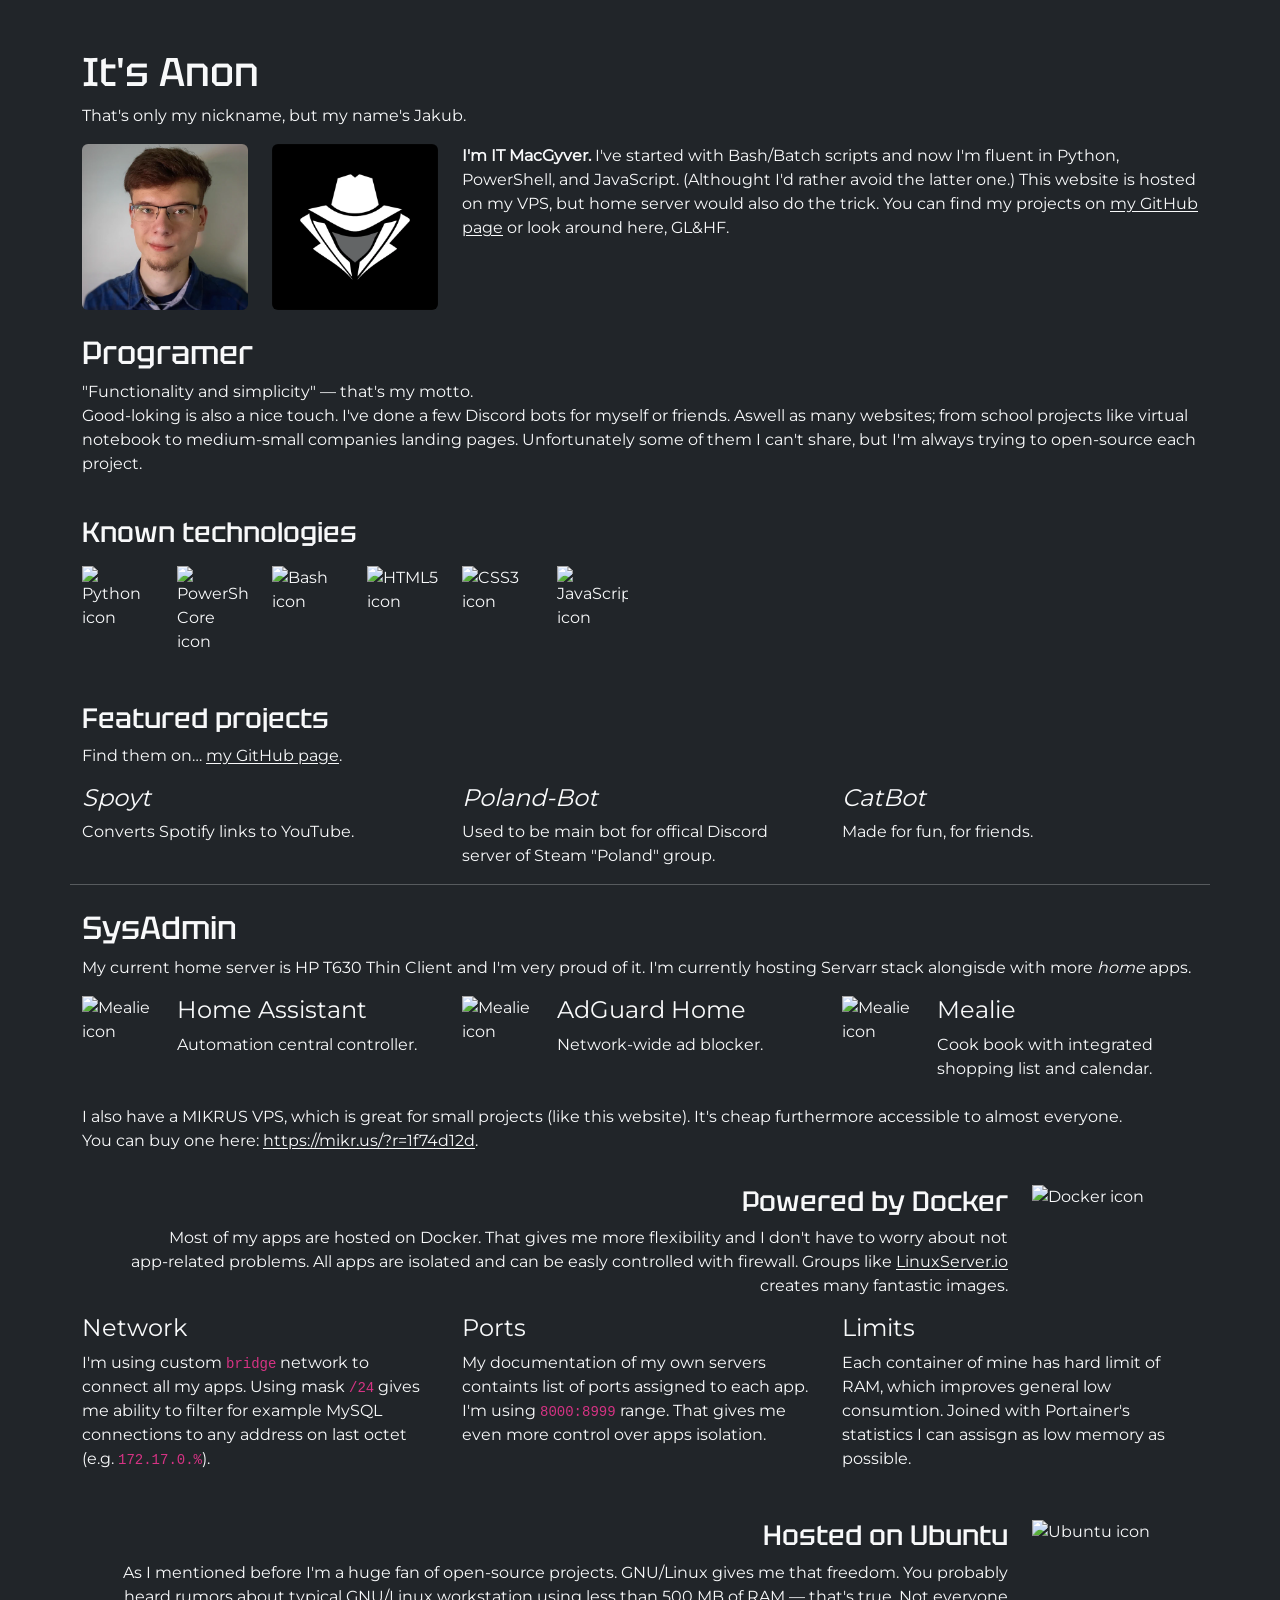
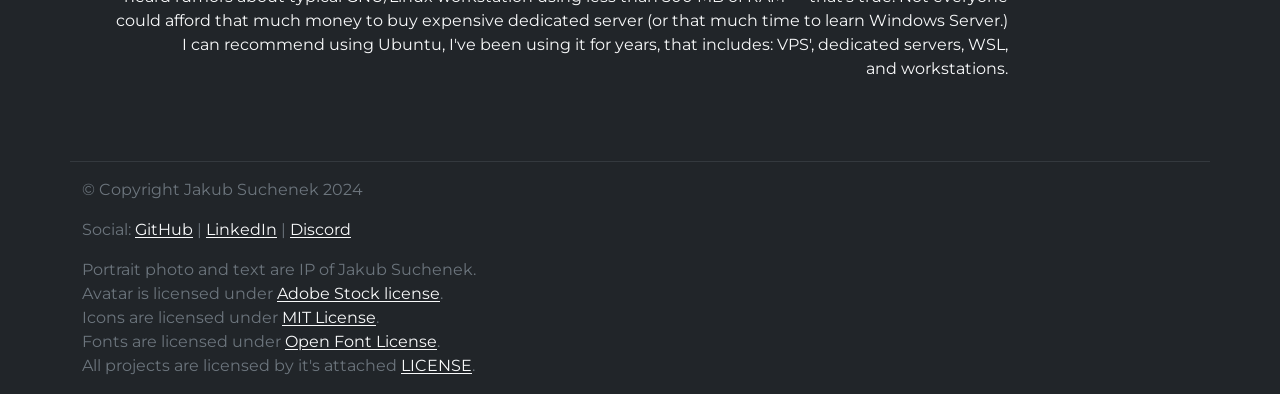
==== html/index.html @ f7c63e49 "Change add text nowrap for Docker subnet" ====
<!DOCTYPE html>
<html lang="en">
  <head>
    <meta http-equiv="Content-Type" content="text/html; charset=UTF-8" />
    <meta name="viewport" content="width=device-width, initial-scale=1" />
    <meta name="charset" content="UTF-8" />
    <meta
      name="description"
      content="Aka Jakub Suchenek. I'm IT MacGyver. I've started with Bash/Batch scripts and now I'm fluent in Python, PowerShell, and JavaScript."
    />
    <meta
      name="keywords"
      content="jakub, suchenek, portfolio, programmer, programmist, sysadmin, system, administrator, docker, linux, ubuntu, github"
    />
    <meta name="author" content="Jakub Suchenek" />
    <meta name="owner" content="Jakub Suchenek" />
    <meta name="creator" content="Jakub Suchenek" />
    <meta name="publisher" content="Jakub Suchenek" />
    <meta name="theme-color" content="#212529" />
    <meta name="color-scheme" content="dark" />
    <meta name="robots" content="all" />
    <!-- Facebook metadata -->
    <meta name="og:title" content="It's Anon" />
    <meta name="og:type" content="profile" />
    <meta name="og:url" content="https://itsanon.xyz/" />
    <!-- TODO Facebook image -->
    <!-- <meta name="og:image" content="" /> -->
    <!-- Twitter metadata -->
    <meta name="twitter:title" content="It's Anon" />
    <meta
      name="twitter:description"
      content="Aka Jakub Suchenek. I'm IT MacGyver. I've started with Bash/Batch scripts and now I'm fluent in Python, PowerShell, and JavaScript."
    />
    <!-- TODO Twitter image -->
    <!-- <meta name="twitter:image" content="" /> -->
    <meta name="twitter:card" content="summary_large_image" />
    <title>It's Anon</title>
    <link rel="stylesheet" href="css/bootstrap.min.css" />
    <link rel="stylesheet" href="css/style.css" />
    <link
      rel="shortcut icon"
      href="favicon.ico"
      type="image/x-icon"
    />
    <link rel="preconnect" href="https://raw.githubusercontent.com" />
  </head>
  <body class="bg-dark text-light">
    <div class="container">
      <header class="row mt-5" id="home" aria-labelledby="summary-heading">
        <div class="col-12 banner">
          <h1 aria-label="Title">It's Anon</h1>
          <p aria-label="Subtitle">That's only my nickname, but my name's Jakub.</p>
        </div>
        <div class="col-6 col-lg-2" aria-label="My portrait">
          <img src="img/portrait-x540.webp" alt="My portrait" class="img-fluid rounded" />
        </div>
        <div class="col-6 col-lg-2" aria-label="My avatar">
          <img src="img/avatar-x512.webp" alt="My avatar" class="img-fluid rounded" />
        </div>
        <div class="col mt-3 mt-lg-0">
          <p aria-labelledby="summary-heading">
            <b>I'm IT MacGyver.</b> I've started with Bash/Batch scripts and now I'm fluent in Python, PowerShell, and&nbsp;JavaScript.
            (Althought I'd rather avoid the latter one.) This website is&nbsp;hosted on my VPS, but&nbsp;home server would also do&nbsp;the trick.
            You can find my projects on <a href="https://github.com/AnonymousX86" class="link-light link-offset-1">my GitHub page</a> or&nbsp;look around here, GL&HF.
          </p>
        </div>
        <h3 class="d-none" id="summary-heading">Summary</h3>
      </header>
      <main class="row" aria-label="About me">
        <div class="col-12">
          <section class="row mt-4" id="programmer" aria-labelledby="programmer-heading">
            <div class="col-12">
              <h2 id="programmer-heading">Programer</h2>
              <p>
                "Functionality and simplicity" &horbar; that's my motto.<br />
                Good-loking is also a nice touch. I've done a few Discord bots for myself or&nbsp;friends.
                Aswell as many websites; from school projects like virtual notebook to <span class="text-nowrap">medium-small</span> companies landing pages.
                Unfortunately some of them I&nbsp;can't share, but&nbsp;I'm always trying to&nbsp;open-source each project.
              </p>
            </div>
          </section>
          <section class="row my-4" id="known-technologies" aria-labelledby="known-technologies-heading">
            <div class="col-12 mb-2">
              <h3 id="known-technologies-heading">Known technologies</h3>
            </div>
            <div class="col col-lg-1">
              <img
                src="https://raw.githubusercontent.com/loganmarchione/homelab-svg-assets/main/assets/python.svg"
                alt="Python icon"
                class="img-fluid"
                title="Python"
              />
            </div>
            <div class="col col-lg-1">
              <img
                src="https://raw.githubusercontent.com/PowerShell/PowerShell/master/assets/ps_black_128.svg"
                alt="PowerShell Core icon"
                class="img-fluid"
                title="PowerShell Core"
              />
            </div>
            <div class="col col-lg-1">
              <img
                src="https://raw.githubusercontent.com/loganmarchione/homelab-svg-assets/main/assets/bash-dark.svg"
                alt="Bash icon"
                class="img-fluid"
                title="Bash"
              />
            </div>
            <div class="col col-lg-1">
              <img
                src="https://raw.githubusercontent.com/loganmarchione/homelab-svg-assets/main/assets/html5.svg"
                alt="HTML5 icon"
                class="img-fluid"
                title="HTML5"
              />
            </div>
            <div class="col col-lg-1">
              <img
                src="https://raw.githubusercontent.com/loganmarchione/homelab-svg-assets/main/assets/css3.svg"
                alt="CSS3 icon"
                class="img-fluid"
                title="CSS3"
              />
            </div>
            <div class="col col-lg-1">
              <img
                src="https://raw.githubusercontent.com/loganmarchione/homelab-svg-assets/main/assets/javascript.svg"
                alt="JavaScript icon"
                class="img-fluid"
                title="JavaScript"
              />
            </div>
          </section>
          <section class="row" id="featured-projects" aria-labelledby="featured-projects-heading">
            <div class="col-12 mt-4">
              <h3 id="featured-projects-heading">Featured projects</h3>
              <p>Find them on&hellip; <a href="https://github.com/AnonymousX86" class="link-light link-offset-1">my GitHub page</a>.</p>
            </div>
            <div class="col-sm-4">
              <h4><i>Spoyt</i></h4>
              <p>Converts Spotify links to YouTube.</p>
            </div>
            <div class="col-sm-4">
              <h4><i>Poland-Bot</i></h4>
              <p>Used to be main bot for offical Discord server of Steam "Poland" group.</p>
            </div>
            <div class="col-sm-4">
              <h4><i>CatBot</i></h4>
              <p>Made for fun, for <span style="display: none;">former</span> friends.</p>
            </div>
          </section>
        </div>
        <hr />
        <div class="col-12">
          <section class="row my-2" id="sysadmin" aria-labelledby="sysadmin-heading">
            <div class="col-12">
              <h2 id="sysadmin-heading">SysAdmin</h2>
              <p>
                My current home server is HP T630 Thin Client and I'm very proud of it.
                I'm currently hosting Servarr stack alongisde with more <i>home</i> apps.
              </p>
            </div>
            <div class="col-2 col-md-2 col-lg-1">
              <img
                src="https://raw.githubusercontent.com/loganmarchione/homelab-svg-assets/main/assets/homeassistant-small.svg"
                alt="Mealie icon"
                class="img-fuild"
                loading="lazy"
              />
            </div>
            <div class="col-10 col-md-4 col-lg-3">
              <h4>Home Assistant</h4>
              <p>Automation central controller.</p>
            </div>
            <div class="col-2 col-md-2 col-lg-1">
              <img
              src="https://raw.githubusercontent.com/loganmarchione/homelab-svg-assets/main/assets/adguardhome.svg"
              alt="Mealie icon"
              class="img-fuild"
              loading="lazy"
            />
            </div>
            <div class="col-10 col-md-4 col-lg-3">
              <h4>AdGuard Home</h4>
              <p>Network-wide ad blocker.</p>
            </div>
            <div class="col-2 col-md-2 offset-md-3 offset-lg-0 col-lg-1">
              <img
                src="https://raw.githubusercontent.com/loganmarchione/homelab-svg-assets/main/assets/mealie.svg"
                alt="Mealie icon"
                class="img-fuild"
                loading="lazy"
              />
            </div>
            <div class="col-10 col-md-4 col-lg-3">
              <h4>Mealie</h4>
              <p>Cook book with integrated shopping list and&nbsp;calendar.</p>
            </div>
          </section>
          <section class="row" id="mikrus-vps" aria-label="MIKRUS VPS">
            <div class="col">
              <p>
                I also have a MIKRUS VPS, which is great for small projects (like this website). It's cheap furthermore accessible to&nbsp;almost everyone.<br />
                You can buy one here:
                <a
                  href="https://mikr.us/?r=1f74d12d"
                  class="link-light link-offset-1"
                  title="MIKR.US - serwer dla pasjonatów"
                >https://mikr.us/?r=1f74d12d</a>.
              </p>
            </div>
          </section>
        </div>
        <div class="col-12">
          <section class="row my-3" id="powered-by-docker" aria-labelledby="powered-by-docker-heading">
            <div class="col text-md-end">
              <h3 id="powered-by-docker-heading">Powered by Docker</h3>
              <p>
                Most of my apps are hosted on Docker. That gives me more flexibility and I&nbsp;don't have to worry about not
                <span class="text-nowrap">app-related</span> problems.
                All apps are&nbsp;isolated and can be easly controlled with firewall. Groups like
                <a href="https://www.linuxserver.io/" class="link-light link-offset-1">LinuxServer.io</a> creates many fantastic images.
              </p>
            </div>
            <div class="col-4 col-md-3 col-lg-2">
              <img
                src="https://raw.githubusercontent.com/loganmarchione/homelab-svg-assets/main/assets/docker.svg"
                alt="Docker icon"
                class="img-fluid"
                loading="lazy"
              />
            </div>
            <div class="w-100"></div>
            <div class="col-md-4">
              <h4>Network</h4>
              <p>
                I'm using custom <code>bridge</code> network to connect all my apps.
                Using mask <code title="24-bit mask (255.255.255.0)">&sol;24</code> gives me ability to filter for example MySQL connections to any address on last octet
                <span class="text-nowrap">(e.g. <code>172.17.0.%</code>).</span>
              </p>
            </div>
            <div class="col-md-4">
              <h4>Ports</h4>
              <p>
                My documentation of my own servers containts list of ports assigned to each app. I'm using <code>8000:8999</code> range.
                That gives me even more control over apps isolation.
              </p>
            </div>
            <div class="col-md-4">
              <h4>Limits</h4>
              <p>
                Each container of mine has hard limit of RAM, which improves general low consumtion.
                Joined with Portainer's statistics I can assisgn as low memory as possible.
              </p>
            </div>
          </section>
        </div>
        <div class="col-12">
          <section class="row my-3" id="hosted-on-ubuntu" aria-labelledby="hosted-on-ubuntu-heading">
            <div class="col text-md-end">
              <h3 id="hosted-on-ubuntu-heading">Hosted on Ubuntu</h3>
              <p>
                As I mentioned before I'm a&nbsp;huge fan of&nbsp;open-source projects. <span class="text-nowrap">GNU/Linux</span> gives me&nbsp;that freedom.
                You probably heard rumors about typical <span class="text-nowrap">GNU/Linux</span> workstation using less than
                500&nbsp;MB <span class="text-nowrap">of RAM &horbar; that's true.</span>
                Not everyone could afford that much money to&nbsp;buy expensive dedicated server (or that much time to&nbsp;learn Windows&nbsp;Server.)
                I&nbsp;can recommend using Ubuntu, I've been using it for years, that includes: VPS', dedicated servers, WSL, and&nbsp;workstations.
              </p>
            </div>
            <div class="col-4 col-md-3 col-lg-2">
              <img
                src="https://raw.githubusercontent.com/loganmarchione/homelab-svg-assets/main/assets/canonicalubuntu.svg"
                alt="Ubuntu icon"
                class="img-fluid"
                loading="lazy"
              />
            </div>
          </section>
        </div>
      </main>
      <footer class="row mt-5 text-secondary" id="footer" aria-label="Footer">
        <hr />
        <div class="col-12" aria-label="Footer">
          <p aria-label="Copyright">&copy; Copyright Jakub Suchenek 2024</p>
          <p aria-labelledby="social-heading">
            <span id="social-heading">Social</span>:
            <a href="https://github.com/AnonymousX86" class="link-light link-offset-1">GitHub</a> |
            <a href="https://www.linkedin.com/in/jakub-suchenek/" class="link-light link-offset-1">LinkedIn</a> |
            <a href="https://discord.com/users/309270832683679745" class="link-light link-offset-1">Discord</a>
          </p>
          <p aria-label="Licensing">
            Portrait photo and text are IP of Jakub Suchenek.<br />
            Avatar is licensed under <a href="https://stock.adobe.com/license-terms" class="link-light link-offset-1">Adobe Stock license</a>.<br />
            Icons are licensed under <a href="https://github.com/loganmarchione/homelab-svg-assets/blob/main/LICENSE.md" class="link-light link-offset-1">MIT License</a>.<br />
            Fonts are licensed under <a href="https://openfontlicense.org/" class="link-light link-offset-1">Open Font License</a>.<br />
            All projects are licensed by it's attached
            <a href="https://docs.github.com/en/repositories/managing-your-repositorys-settings-and-features/customizing-your-repository/licensing-a-repository" class="link-light link-offset-1">LICENSE</a>.
          </p>
        </div>
      </footer>
    </div>
    <script src="js/bootstrap.min.js" async defer></script>
  </body>
</html>
---- html/css/style.css ----
@font-face {
    font-family: 'Montserrat';
    src: url('../fonts/Montserrat-Regular.ttf');
    font-weight: normal;
}

@font-face {
    font-family: 'Tektur';
    src: url('../fonts/Tektur-Bold.ttf');
    font-weight: bold;
}

@font-face {
    font-family: 'Tektur';
    src: url('../fonts/Tektur-Medium.ttf');
    font-weight: medium;
}

html,
body {
    font-family: 'Montserrat', sans-serif;
}

h1,
h2,
h3 {
    font-family: 'Tektur', sans-serif;
}

h3 {
    font-weight: medium;
}
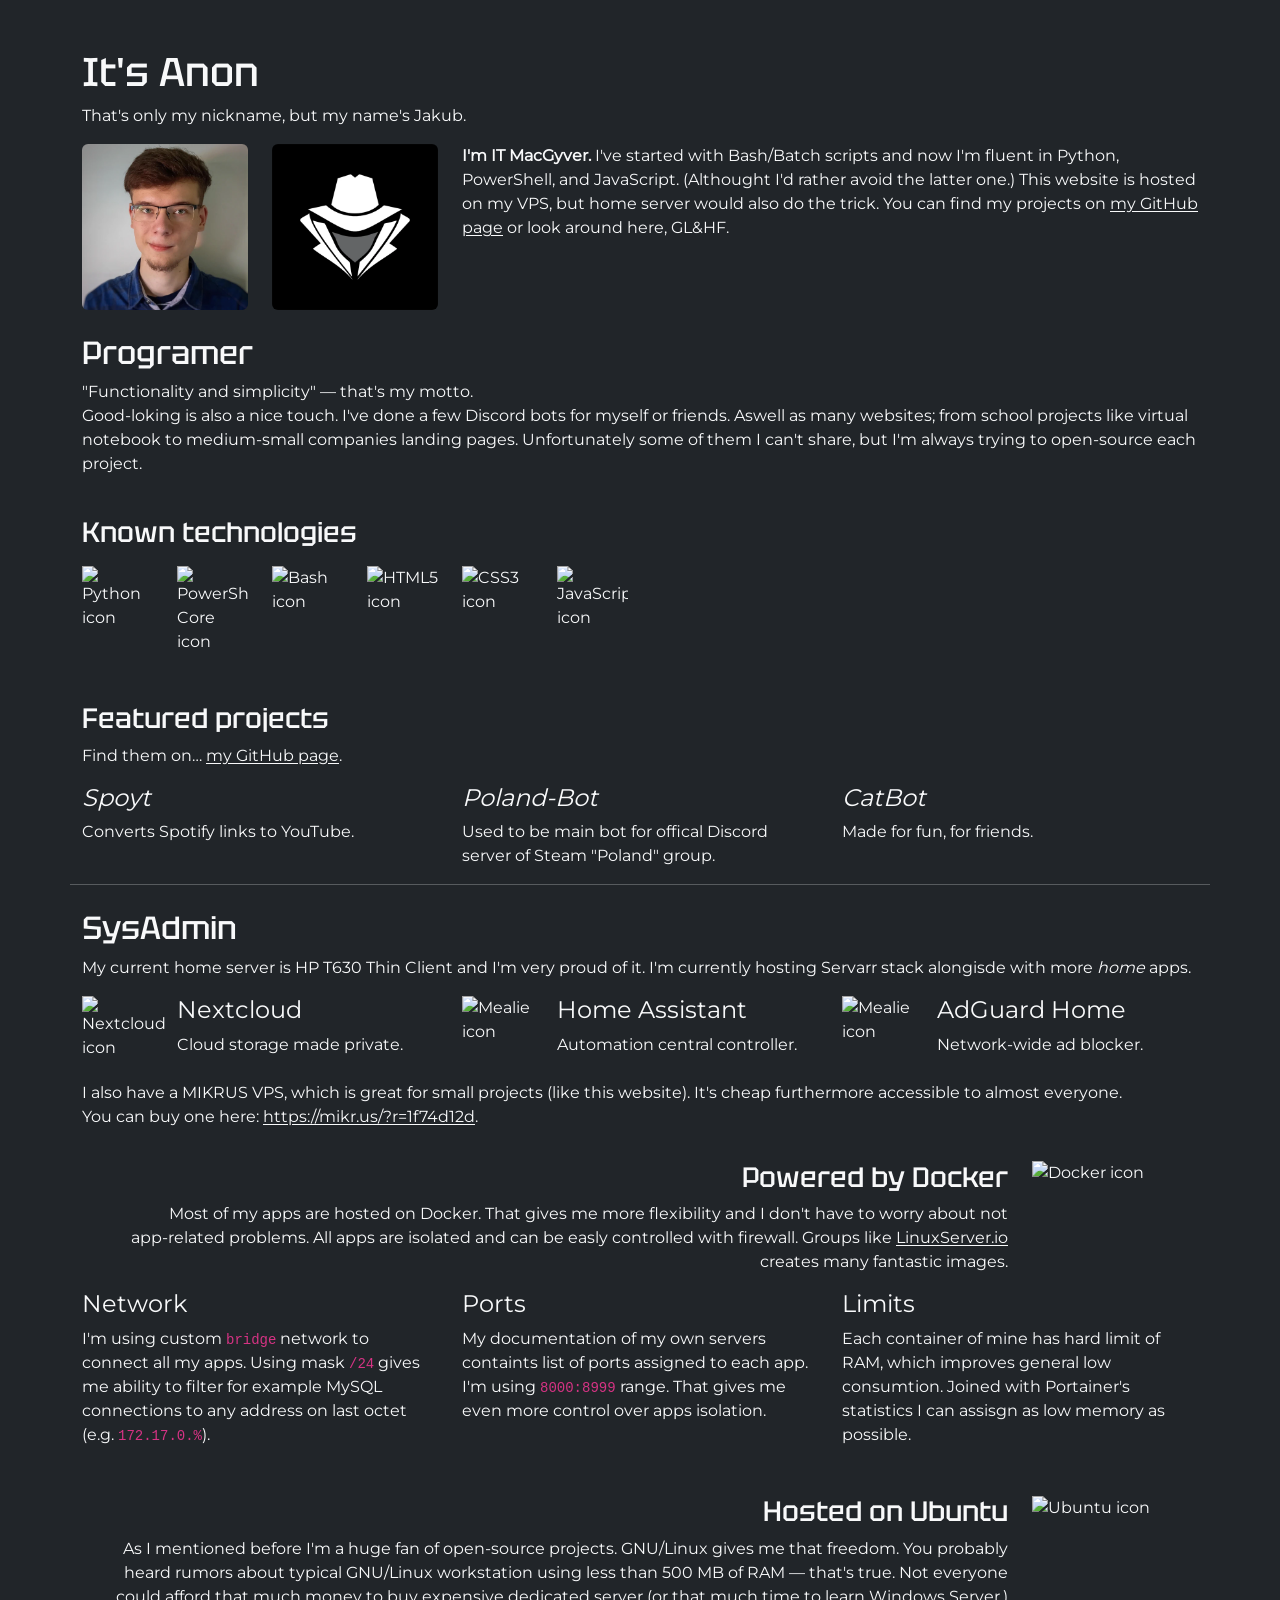
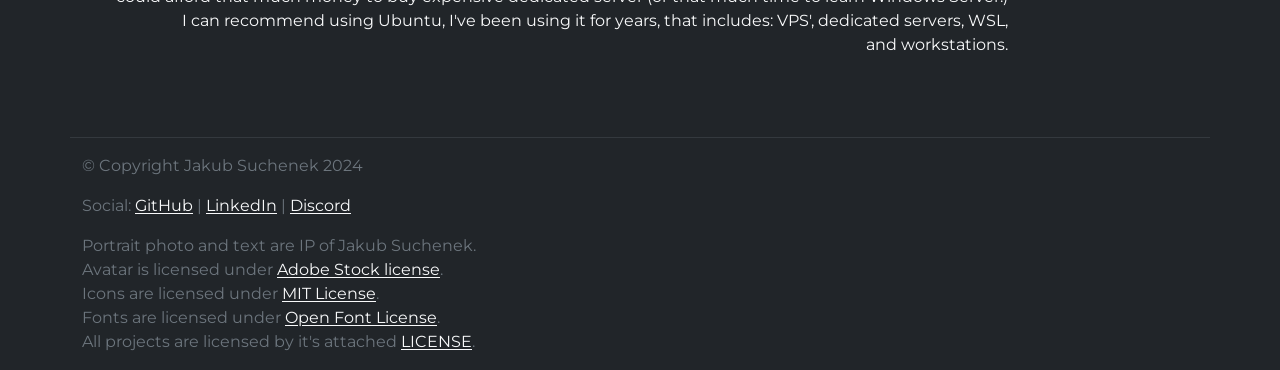
==== commit a0f0e966: "Replace Mealie with Nextcloud" ====
--- a/html/index.html
+++ b/html/index.html
@@ -163,6 +163,18 @@
             </div>
             <div class="col-2 col-md-2 col-lg-1">
               <img
+                src="https://raw.githubusercontent.com/loganmarchione/homelab-svg-assets/main/assets/nextcloud.svg"
+                alt="Nextcloud icon"
+                class="img-fuild"
+                loading="lazy"
+              />
+            </div>
+            <div class="col-10 col-md-4 col-lg-3">
+              <h4>Nextcloud</h4>
+              <p>Cloud storage made private.</p>
+            </div>
+            <div class="col-2 col-md-2 col-lg-1">
+              <img
                 src="https://raw.githubusercontent.com/loganmarchione/homelab-svg-assets/main/assets/homeassistant-small.svg"
                 alt="Mealie icon"
                 class="img-fuild"
@@ -173,7 +185,7 @@
               <h4>Home Assistant</h4>
               <p>Automation central controller.</p>
             </div>
-            <div class="col-2 col-md-2 col-lg-1">
+            <div class="col-2 col-md-2 offset-md-3 offset-lg-0 col-lg-1">
               <img
               src="https://raw.githubusercontent.com/loganmarchione/homelab-svg-assets/main/assets/adguardhome.svg"
               alt="Mealie icon"
@@ -184,18 +196,6 @@
             <div class="col-10 col-md-4 col-lg-3">
               <h4>AdGuard Home</h4>
               <p>Network-wide ad blocker.</p>
-            </div>
-            <div class="col-2 col-md-2 offset-md-3 offset-lg-0 col-lg-1">
-              <img
-                src="https://raw.githubusercontent.com/loganmarchione/homelab-svg-assets/main/assets/mealie.svg"
-                alt="Mealie icon"
-                class="img-fuild"
-                loading="lazy"
-              />
-            </div>
-            <div class="col-10 col-md-4 col-lg-3">
-              <h4>Mealie</h4>
-              <p>Cook book with integrated shopping list and&nbsp;calendar.</p>
             </div>
           </section>
           <section class="row" id="mikrus-vps" aria-label="MIKRUS VPS">
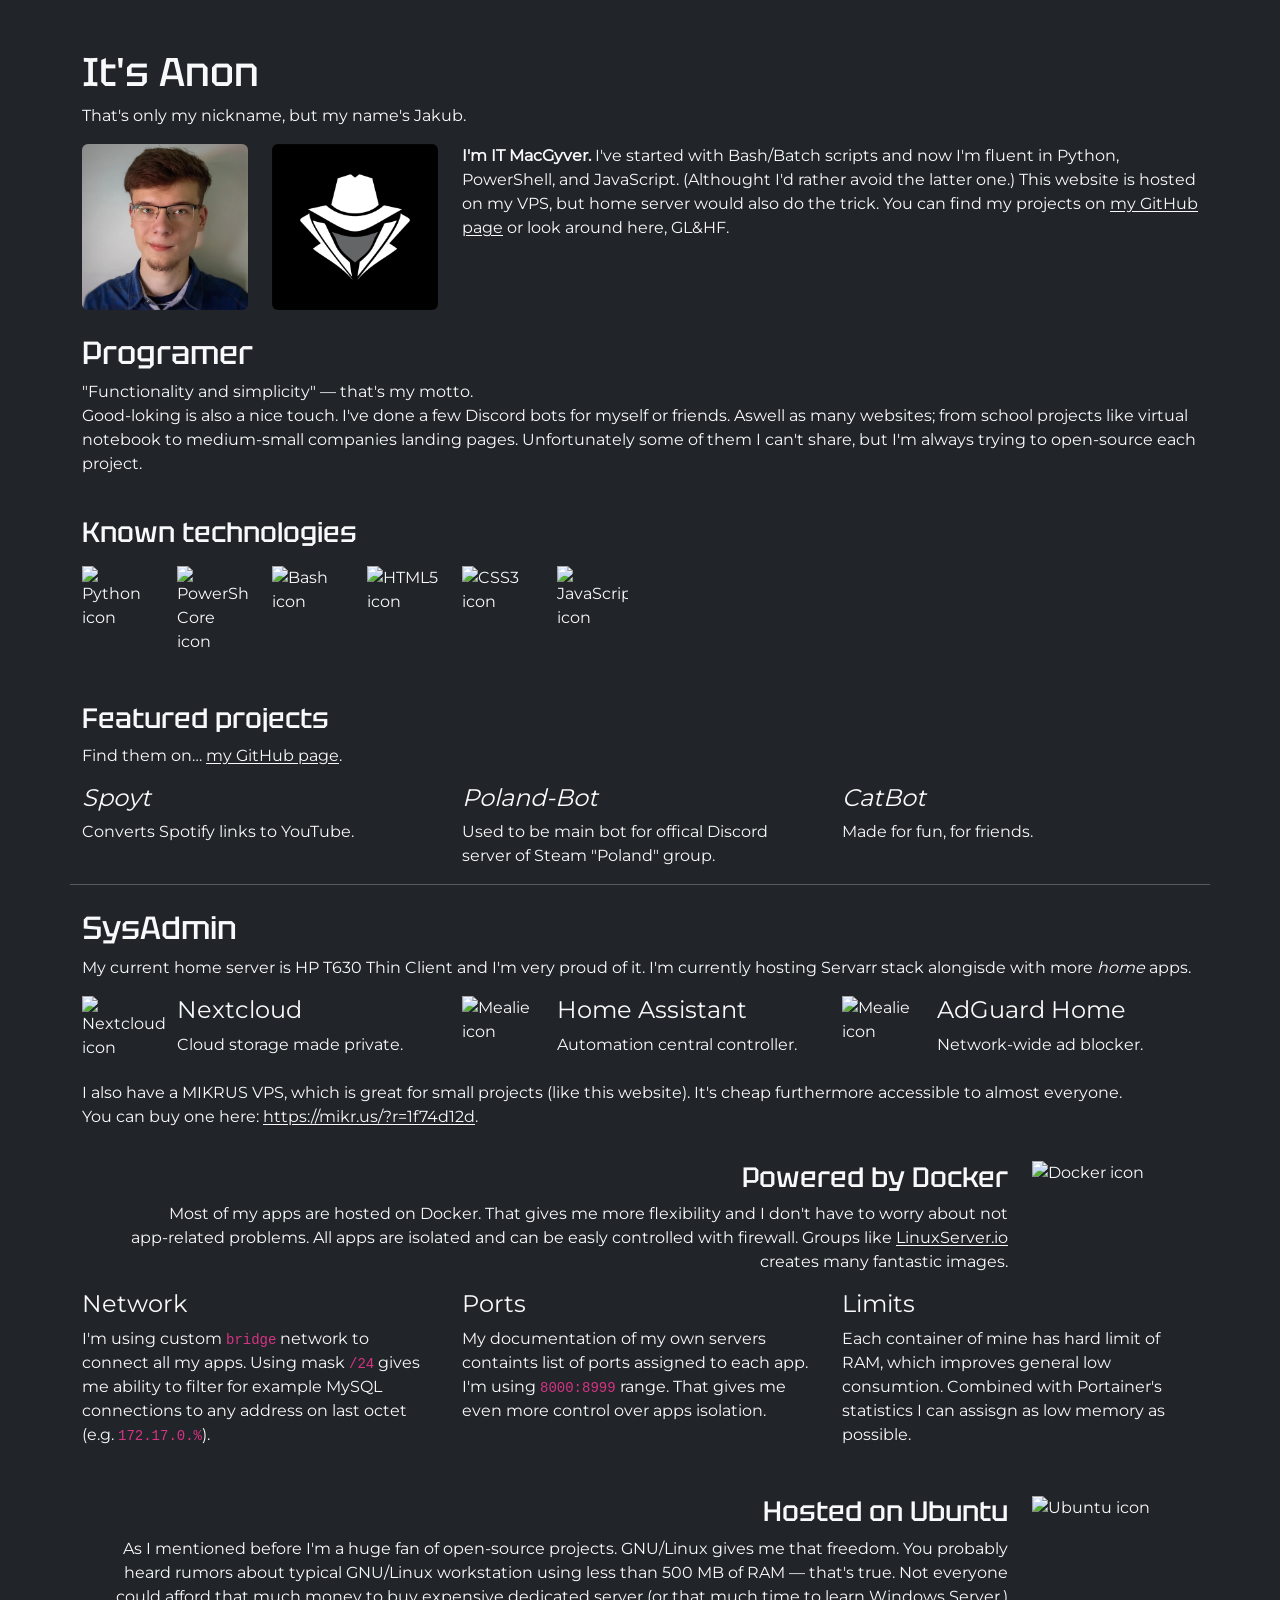
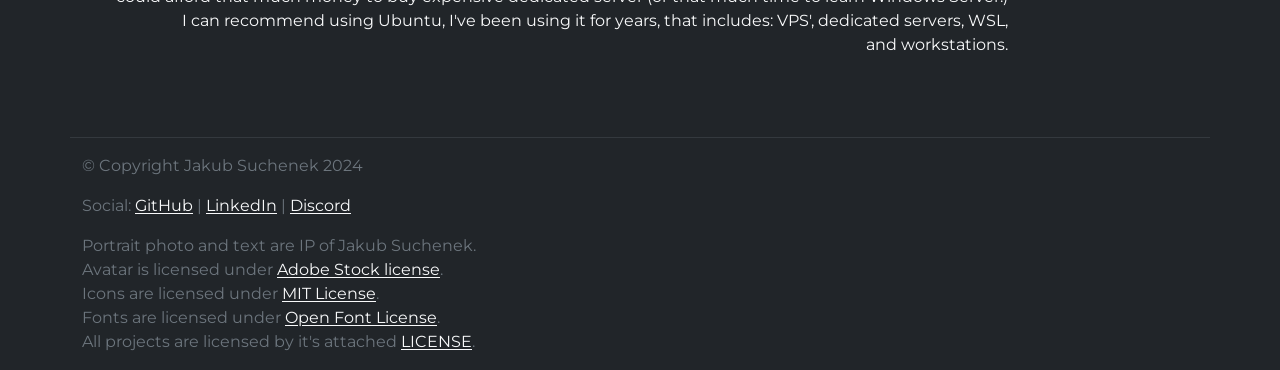
==== commit 4b9d7a09: "Change "Joined" to "Cmbined"" ====
--- a/html/index.html
+++ b/html/index.html
@@ -251,7 +251,7 @@
               <h4>Limits</h4>
               <p>
                 Each container of mine has hard limit of RAM, which improves general low consumtion.
-                Joined with Portainer's statistics I can assisgn as low memory as possible.
+                Combined with Portainer's statistics I can assisgn as low memory as possible.
               </p>
             </div>
           </section>
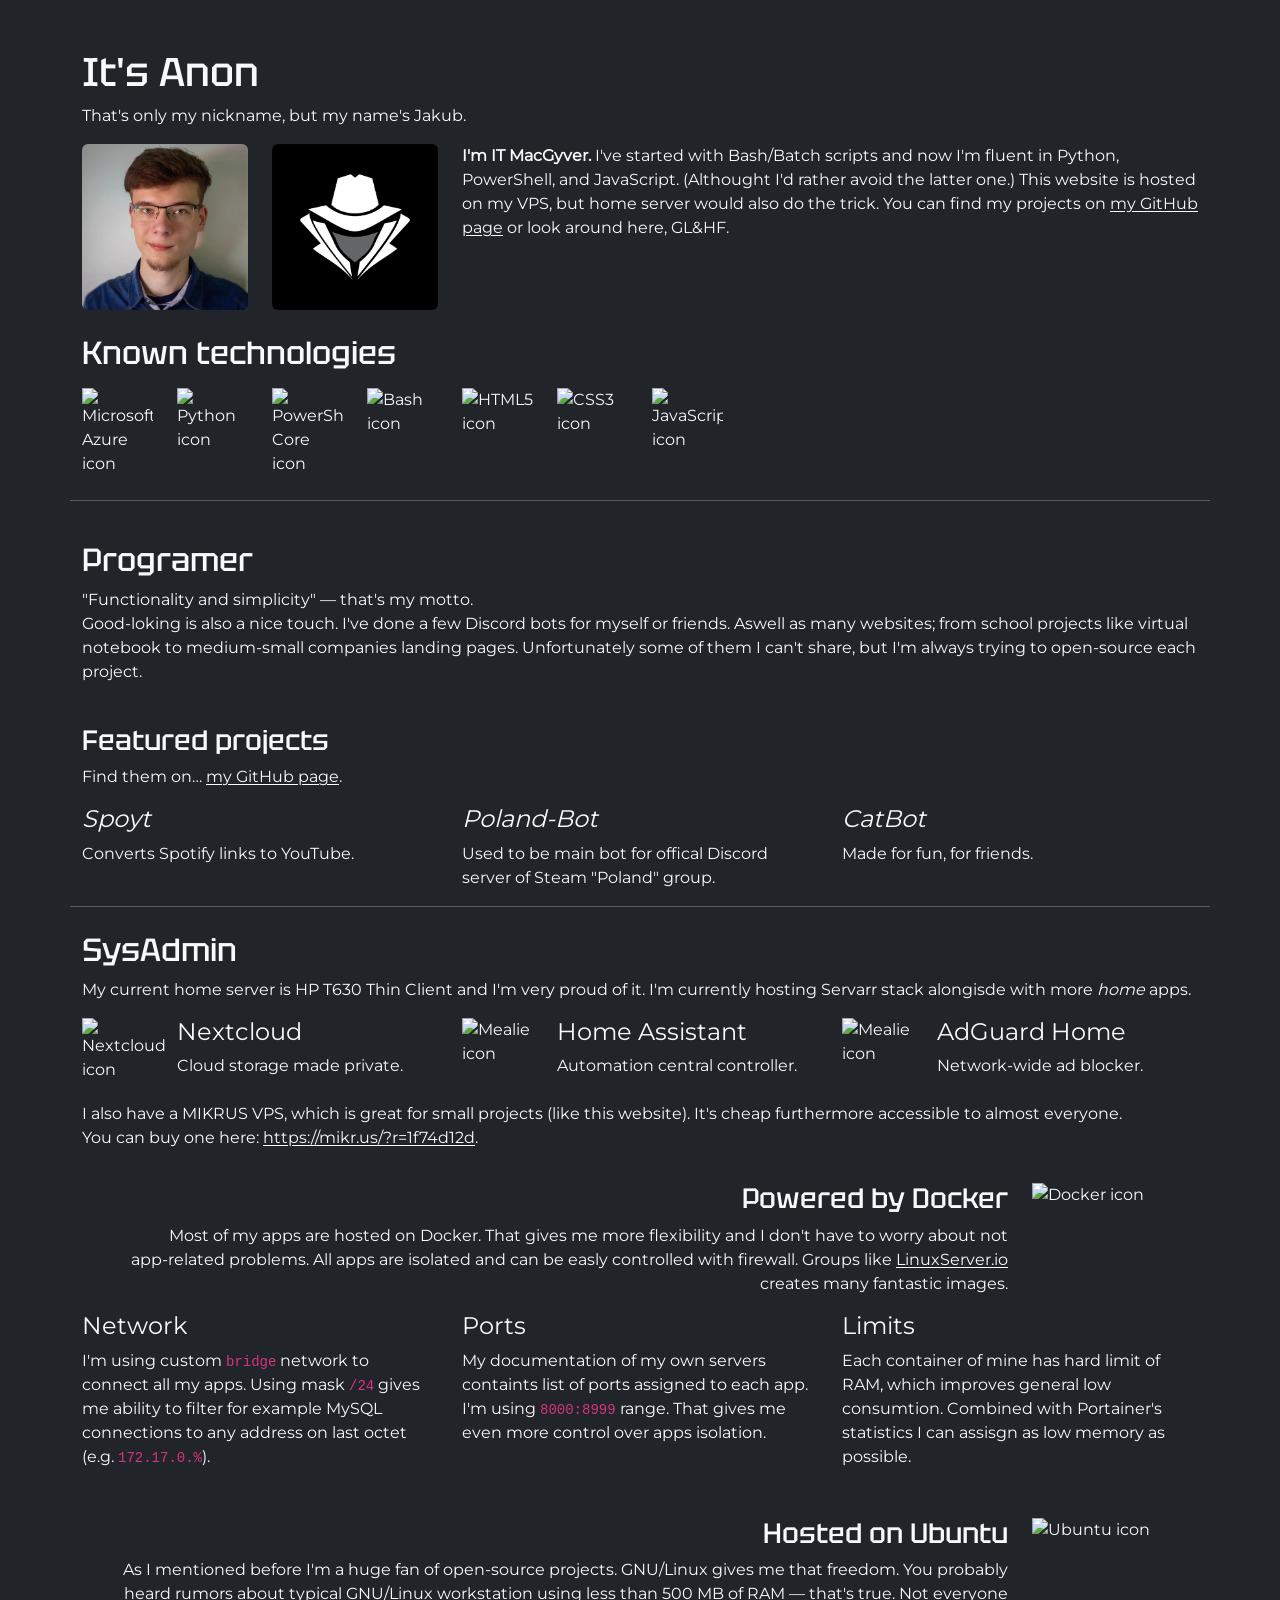
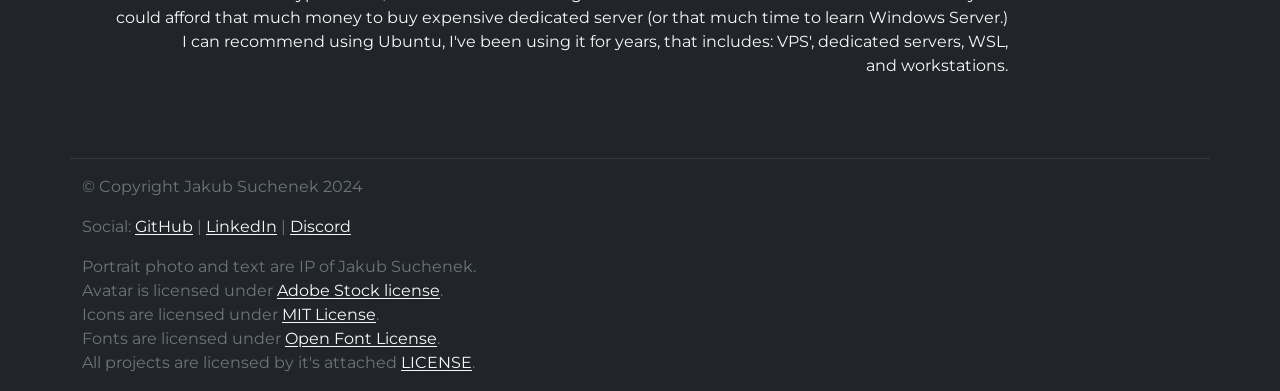
==== commit fde96b68: "Take out "Known technologies"" ====
--- a/html/index.html
+++ b/html/index.html
@@ -68,6 +68,70 @@
       </header>
       <main class="row" aria-label="About me">
         <div class="col-12">
+          <section class="row my-4" id="known-technologies" aria-labelledby="known-technologies-heading">
+            <div class="col-12 mb-2">
+              <h2 id="known-technologies-heading">Known technologies</h2>
+            </div>
+            <div class="col col-lg-1">
+              <img
+                src="https://raw.githubusercontent.com/loganmarchione/homelab-svg-assets/main/assets/microsoftazure.svg"
+                alt="Microsoft Azure icon"
+                class="img-fluid"
+                title="Microsoft Azure"
+              />
+            </div>
+            <div class="col col-lg-1">
+              <img
+                src="https://raw.githubusercontent.com/loganmarchione/homelab-svg-assets/main/assets/python.svg"
+                alt="Python icon"
+                class="img-fluid"
+                title="Python"
+              />
+            </div>
+            <div class="col col-lg-1">
+              <img
+                src="https://raw.githubusercontent.com/PowerShell/PowerShell/master/assets/ps_black_128.svg"
+                alt="PowerShell Core icon"
+                class="img-fluid"
+                title="PowerShell Core"
+              />
+            </div>
+            <div class="col col-lg-1">
+              <img
+                src="https://raw.githubusercontent.com/loganmarchione/homelab-svg-assets/main/assets/bash-dark.svg"
+                alt="Bash icon"
+                class="img-fluid"
+                title="Bash"
+              />
+            </div>
+            <div class="col col-lg-1">
+              <img
+                src="https://raw.githubusercontent.com/loganmarchione/homelab-svg-assets/main/assets/html5.svg"
+                alt="HTML5 icon"
+                class="img-fluid"
+                title="HTML5"
+              />
+            </div>
+            <div class="col col-lg-1">
+              <img
+                src="https://raw.githubusercontent.com/loganmarchione/homelab-svg-assets/main/assets/css3.svg"
+                alt="CSS3 icon"
+                class="img-fluid"
+                title="CSS3"
+              />
+            </div>
+            <div class="col col-lg-1">
+              <img
+                src="https://raw.githubusercontent.com/loganmarchione/homelab-svg-assets/main/assets/javascript.svg"
+                alt="JavaScript icon"
+                class="img-fluid"
+                title="JavaScript"
+              />
+            </div>
+          </section>
+        </div>
+        <hr />
+        <div class="col-12">
           <section class="row mt-4" id="programmer" aria-labelledby="programmer-heading">
             <div class="col-12">
               <h2 id="programmer-heading">Programer</h2>
@@ -77,59 +141,6 @@
                 Aswell as many websites; from school projects like virtual notebook to <span class="text-nowrap">medium-small</span> companies landing pages.
                 Unfortunately some of them I&nbsp;can't share, but&nbsp;I'm always trying to&nbsp;open-source each project.
               </p>
-            </div>
-          </section>
-          <section class="row my-4" id="known-technologies" aria-labelledby="known-technologies-heading">
-            <div class="col-12 mb-2">
-              <h3 id="known-technologies-heading">Known technologies</h3>
-            </div>
-            <div class="col col-lg-1">
-              <img
-                src="https://raw.githubusercontent.com/loganmarchione/homelab-svg-assets/main/assets/python.svg"
-                alt="Python icon"
-                class="img-fluid"
-                title="Python"
-              />
-            </div>
-            <div class="col col-lg-1">
-              <img
-                src="https://raw.githubusercontent.com/PowerShell/PowerShell/master/assets/ps_black_128.svg"
-                alt="PowerShell Core icon"
-                class="img-fluid"
-                title="PowerShell Core"
-              />
-            </div>
-            <div class="col col-lg-1">
-              <img
-                src="https://raw.githubusercontent.com/loganmarchione/homelab-svg-assets/main/assets/bash-dark.svg"
-                alt="Bash icon"
-                class="img-fluid"
-                title="Bash"
-              />
-            </div>
-            <div class="col col-lg-1">
-              <img
-                src="https://raw.githubusercontent.com/loganmarchione/homelab-svg-assets/main/assets/html5.svg"
-                alt="HTML5 icon"
-                class="img-fluid"
-                title="HTML5"
-              />
-            </div>
-            <div class="col col-lg-1">
-              <img
-                src="https://raw.githubusercontent.com/loganmarchione/homelab-svg-assets/main/assets/css3.svg"
-                alt="CSS3 icon"
-                class="img-fluid"
-                title="CSS3"
-              />
-            </div>
-            <div class="col col-lg-1">
-              <img
-                src="https://raw.githubusercontent.com/loganmarchione/homelab-svg-assets/main/assets/javascript.svg"
-                alt="JavaScript icon"
-                class="img-fluid"
-                title="JavaScript"
-              />
             </div>
           </section>
           <section class="row" id="featured-projects" aria-labelledby="featured-projects-heading">
@@ -292,7 +303,7 @@
           <p aria-label="Licensing">
             Portrait photo and text are IP of Jakub Suchenek.<br />
             Avatar is licensed under <a href="https://stock.adobe.com/license-terms" class="link-light link-offset-1">Adobe Stock license</a>.<br />
-            Icons are licensed under <a href="https://github.com/loganmarchione/homelab-svg-assets/blob/main/LICENSE.md" class="link-light link-offset-1">MIT License</a>.<br />
+            Icons are licensed under <a href="https://github.com/loganmarchione/homelab-svg-assets/blob/main/LICENSE" class="link-light link-offset-1">MIT License</a>.<br />
             Fonts are licensed under <a href="https://openfontlicense.org/" class="link-light link-offset-1">Open Font License</a>.<br />
             All projects are licensed by it's attached
             <a href="https://docs.github.com/en/repositories/managing-your-repositorys-settings-and-features/customizing-your-repository/licensing-a-repository" class="link-light link-offset-1">LICENSE</a>.
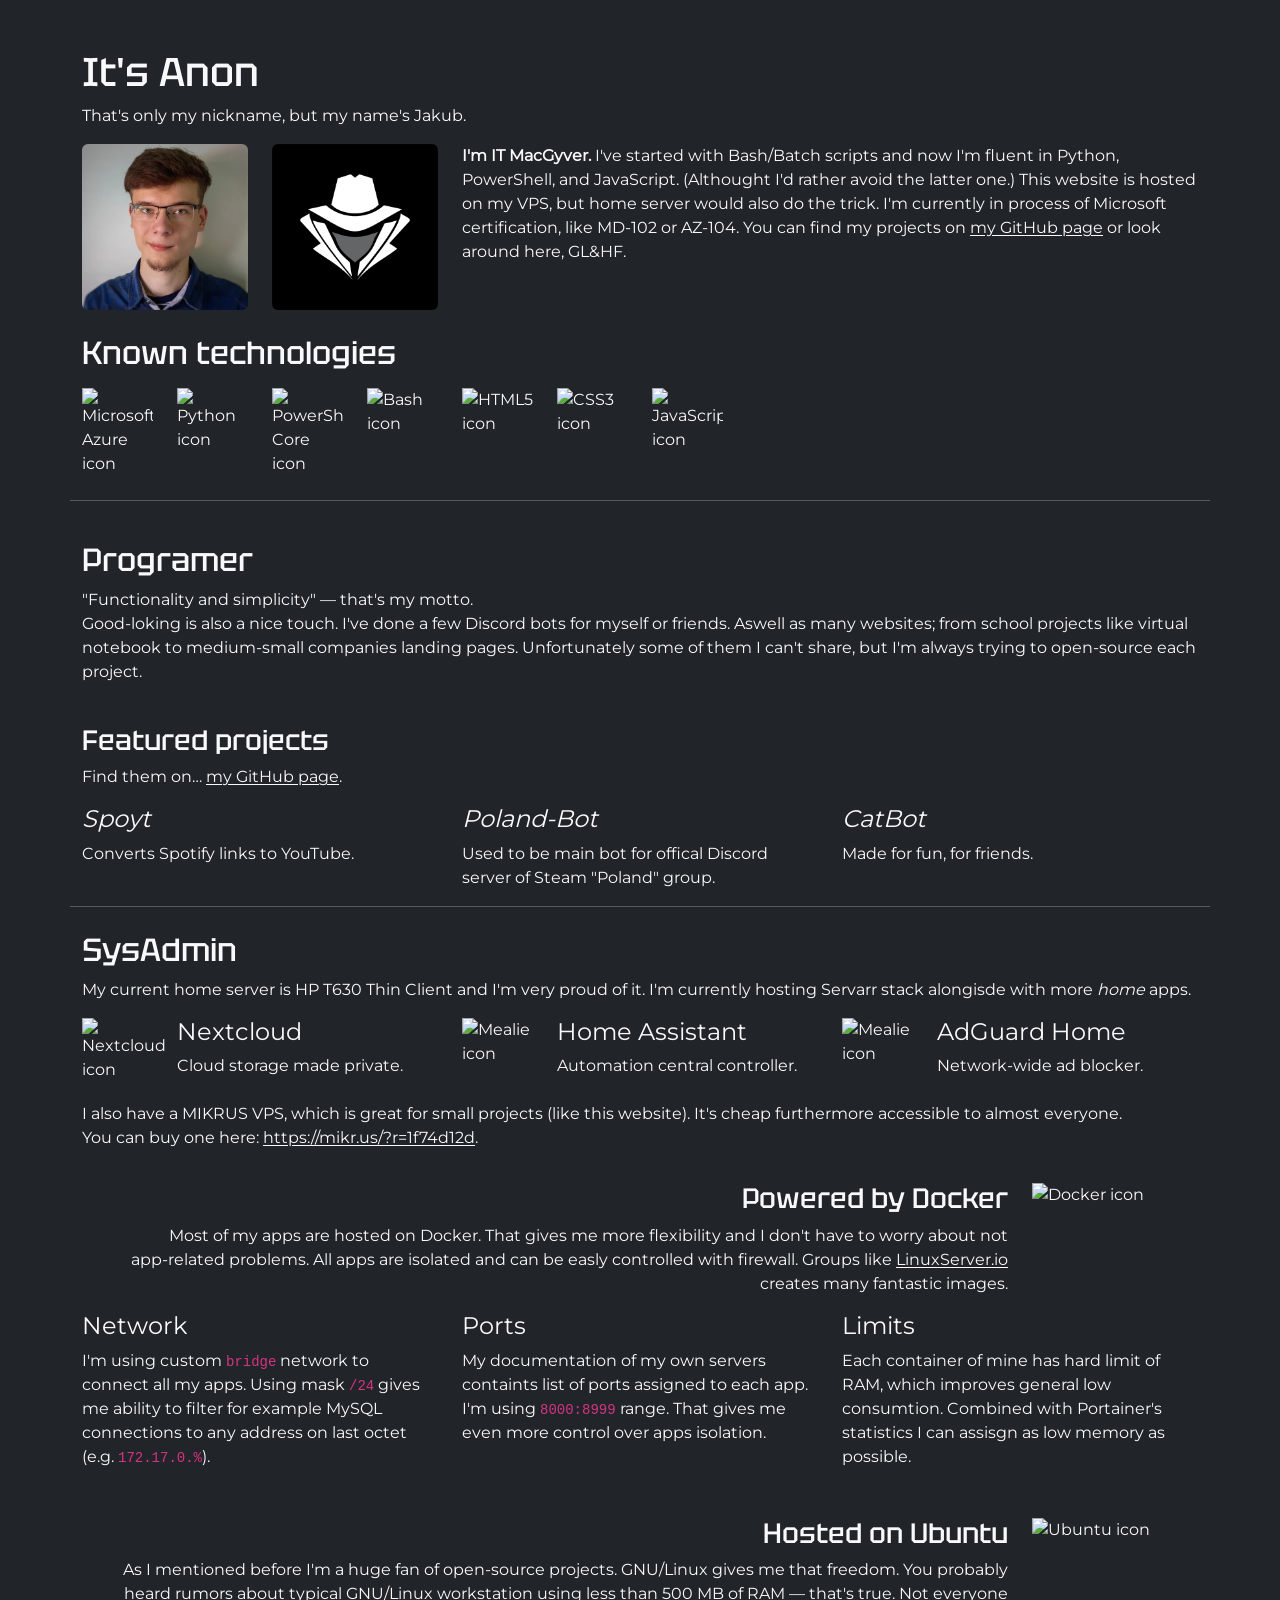
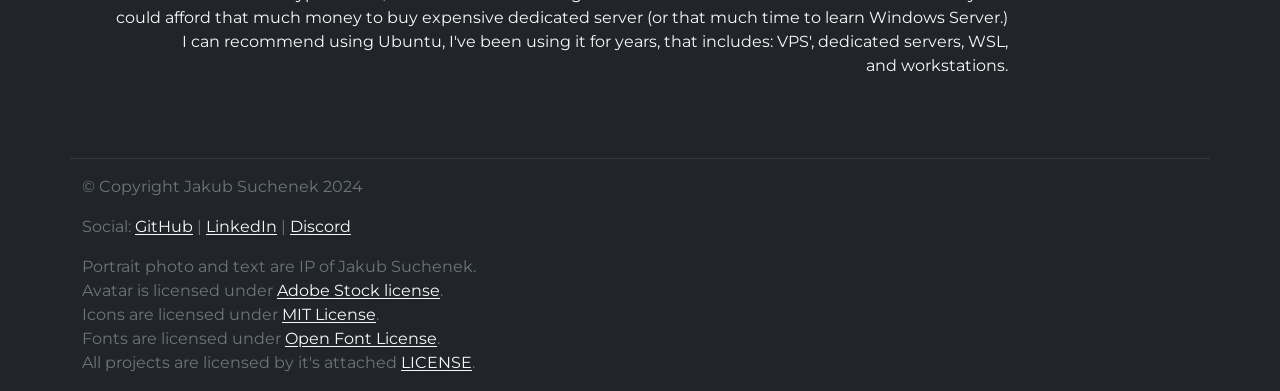
==== commit b5332eb9: "Update accessibility tags" ====
--- a/html/index.html
+++ b/html/index.html
@@ -51,16 +51,17 @@
           <h1 aria-label="Title">It's Anon</h1>
           <p aria-label="Subtitle">That's only my nickname, but my name's Jakub.</p>
         </div>
-        <div class="col-6 col-lg-2" aria-label="My portrait">
+        <div class="col-6 col-lg-2" role="img" aria-label="My portrait">
           <img src="img/portrait-x540.webp" alt="My portrait" class="img-fluid rounded" />
         </div>
-        <div class="col-6 col-lg-2" aria-label="My avatar">
+        <div class="col-6 col-lg-2" role="img" aria-label="My avatar">
           <img src="img/avatar-x512.webp" alt="My avatar" class="img-fluid rounded" />
         </div>
-        <div class="col mt-3 mt-lg-0">
+        <div class="col mt-3 mt-lg-0" role="text" aria-labelledby="summary-heading">
           <p aria-labelledby="summary-heading">
             <b>I'm IT MacGyver.</b> I've started with Bash/Batch scripts and now I'm fluent in Python, PowerShell, and&nbsp;JavaScript.
             (Althought I'd rather avoid the latter one.) This website is&nbsp;hosted on my VPS, but&nbsp;home server would also do&nbsp;the trick.
+            I'm currently in process of Microsoft certification, like MD-102 or AZ-104.
             You can find my projects on <a href="https://github.com/AnonymousX86" class="link-light link-offset-1">my GitHub page</a> or&nbsp;look around here, GL&HF.
           </p>
         </div>
@@ -72,7 +73,7 @@
             <div class="col-12 mb-2">
               <h2 id="known-technologies-heading">Known technologies</h2>
             </div>
-            <div class="col col-lg-1">
+            <div class="col col-lg-1" role="img" aria-label="Microsoft Azure icon">
               <img
                 src="https://raw.githubusercontent.com/loganmarchione/homelab-svg-assets/main/assets/microsoftazure.svg"
                 alt="Microsoft Azure icon"
@@ -80,7 +81,7 @@
                 title="Microsoft Azure"
               />
             </div>
-            <div class="col col-lg-1">
+            <div class="col col-lg-1" role="img" aria-label="Python icon">
               <img
                 src="https://raw.githubusercontent.com/loganmarchione/homelab-svg-assets/main/assets/python.svg"
                 alt="Python icon"
@@ -88,7 +89,7 @@
                 title="Python"
               />
             </div>
-            <div class="col col-lg-1">
+            <div class="col col-lg-1" role="img" aria-label="PowerShell Core icon">
               <img
                 src="https://raw.githubusercontent.com/PowerShell/PowerShell/master/assets/ps_black_128.svg"
                 alt="PowerShell Core icon"
@@ -96,7 +97,7 @@
                 title="PowerShell Core"
               />
             </div>
-            <div class="col col-lg-1">
+            <div class="col col-lg-1" role="img" aria-label="Bash icon">
               <img
                 src="https://raw.githubusercontent.com/loganmarchione/homelab-svg-assets/main/assets/bash-dark.svg"
                 alt="Bash icon"
@@ -104,7 +105,7 @@
                 title="Bash"
               />
             </div>
-            <div class="col col-lg-1">
+            <div class="col col-lg-1" role="img" aria-label="HTML5 icon">
               <img
                 src="https://raw.githubusercontent.com/loganmarchione/homelab-svg-assets/main/assets/html5.svg"
                 alt="HTML5 icon"
@@ -112,7 +113,7 @@
                 title="HTML5"
               />
             </div>
-            <div class="col col-lg-1">
+            <div class="col col-lg-1" role="img" aria-label="CSS3 icon">
               <img
                 src="https://raw.githubusercontent.com/loganmarchione/homelab-svg-assets/main/assets/css3.svg"
                 alt="CSS3 icon"
@@ -120,7 +121,7 @@
                 title="CSS3"
               />
             </div>
-            <div class="col col-lg-1">
+            <div class="col col-lg-1" role="img" aria-label="JavaScript icon">
               <img
                 src="https://raw.githubusercontent.com/loganmarchione/homelab-svg-assets/main/assets/javascript.svg"
                 alt="JavaScript icon"
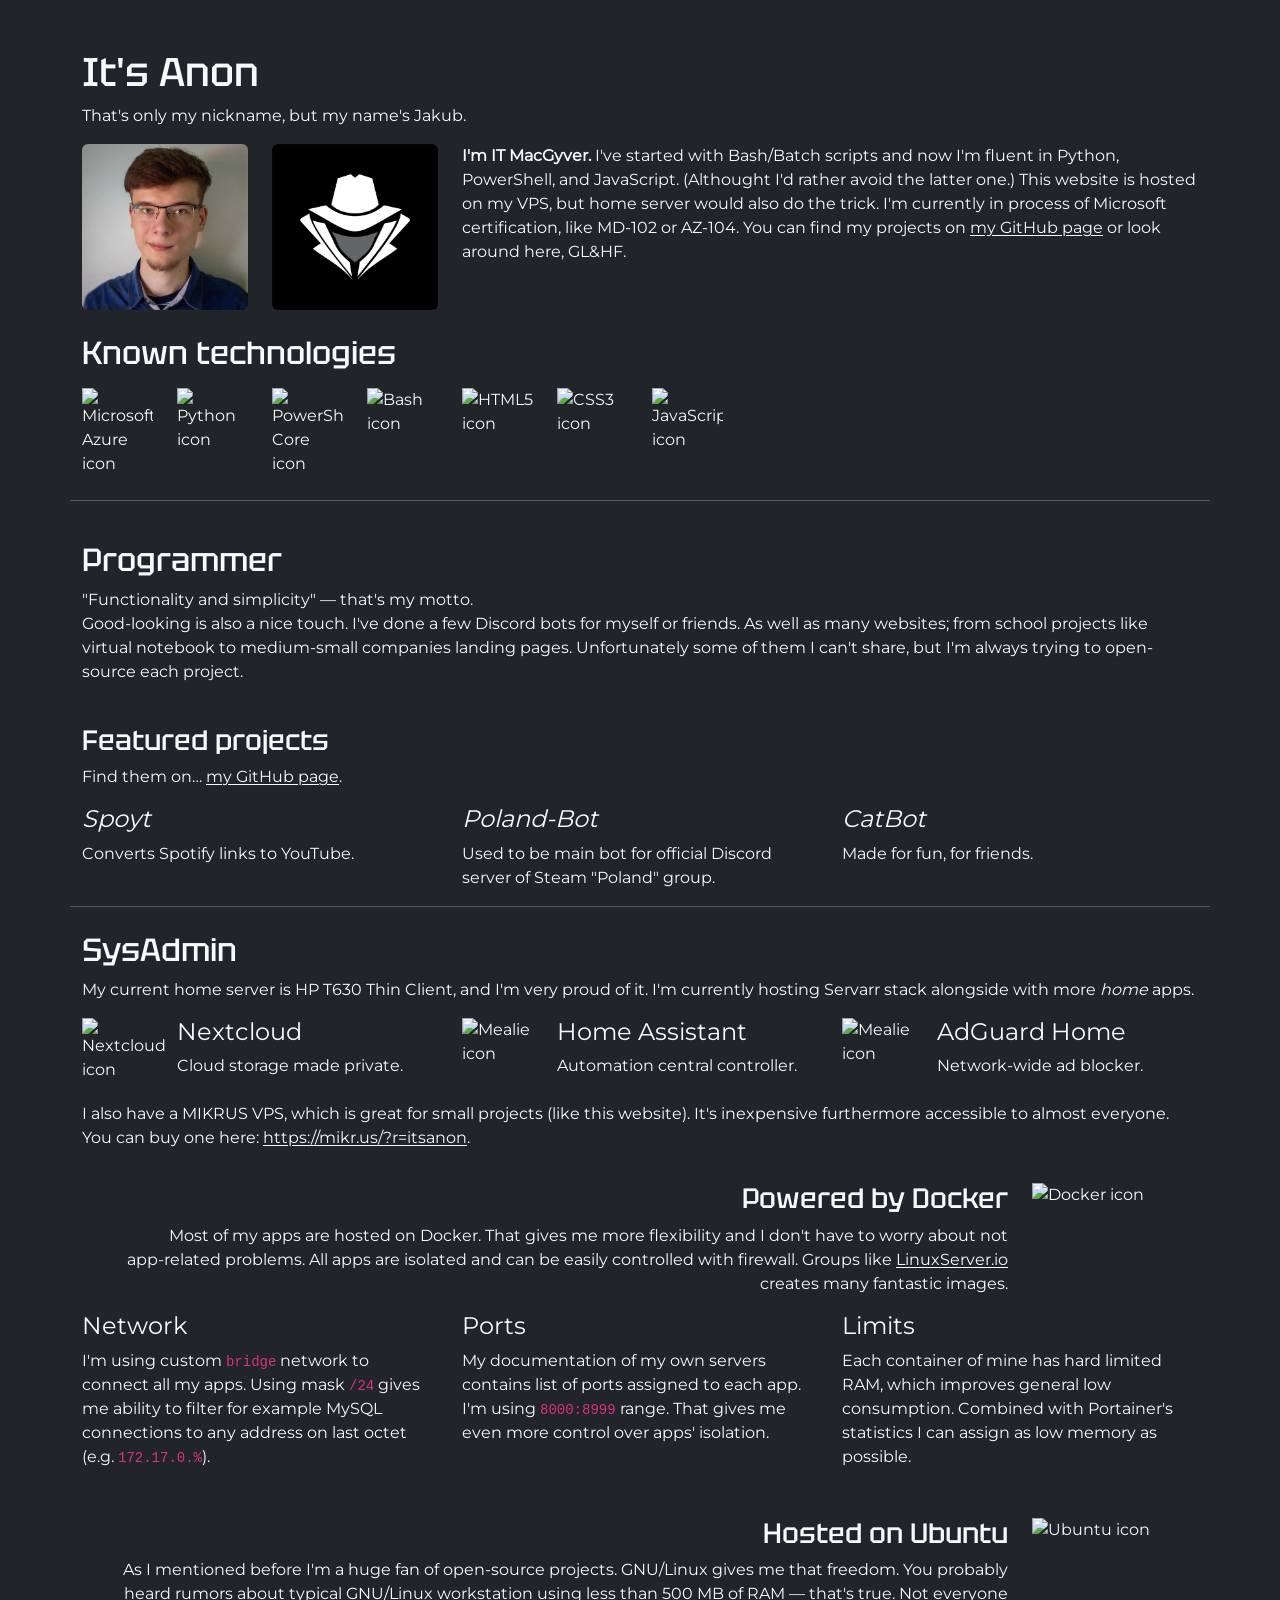
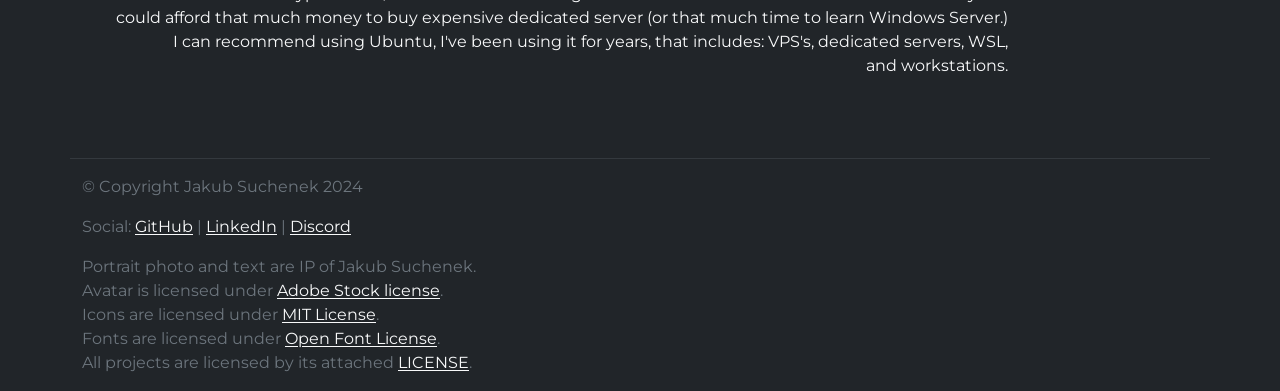
==== commit a62b2688: "Fix several typos" ====
--- a/html/index.html
+++ b/html/index.html
@@ -10,7 +10,7 @@
     />
     <meta
       name="keywords"
-      content="jakub, suchenek, portfolio, programmer, programmist, sysadmin, system, administrator, docker, linux, ubuntu, github"
+      content="Jakub, Suchenek, portfolio, programmer, programmist, sysadmin, system, administrator, docker, Linux, ubuntu, github"
     />
     <meta name="author" content="Jakub Suchenek" />
     <meta name="owner" content="Jakub Suchenek" />
@@ -57,12 +57,12 @@
         <div class="col-6 col-lg-2" role="img" aria-label="My avatar">
           <img src="img/avatar-x512.webp" alt="My avatar" class="img-fluid rounded" />
         </div>
-        <div class="col mt-3 mt-lg-0" role="text" aria-labelledby="summary-heading">
+        <div class="col mt-3 mt-lg-0" role="term" aria-labelledby="summary-heading">
           <p aria-labelledby="summary-heading">
             <b>I'm IT MacGyver.</b> I've started with Bash/Batch scripts and now I'm fluent in Python, PowerShell, and&nbsp;JavaScript.
-            (Althought I'd rather avoid the latter one.) This website is&nbsp;hosted on my VPS, but&nbsp;home server would also do&nbsp;the trick.
-            I'm currently in process of Microsoft certification, like MD-102 or AZ-104.
-            You can find my projects on <a href="https://github.com/AnonymousX86" class="link-light link-offset-1">my GitHub page</a> or&nbsp;look around here, GL&HF.
+            (Althought I'd&nbsp;rather avoid the&nbsp;latter one.) This website is&nbsp;hosted on my VPS, but&nbsp;home server would also do&nbsp;the trick.
+            I'm&nbsp;currently in&nbsp;process of&nbsp;Microsoft certification, like MD-102 or&nbsp;AZ-104.
+            You can find my projects on&nbsp;<a href="https://github.com/AnonymousX86" class="link-light link-offset-1">my GitHub page</a> or&nbsp;look around here, GL&amp;HF.
           </p>
         </div>
         <h3 class="d-none" id="summary-heading">Summary</h3>
@@ -135,11 +135,11 @@
         <div class="col-12">
           <section class="row mt-4" id="programmer" aria-labelledby="programmer-heading">
             <div class="col-12">
-              <h2 id="programmer-heading">Programer</h2>
+              <h2 id="programmer-heading">Programmer</h2>
               <p>
                 "Functionality and simplicity" &horbar; that's my motto.<br />
-                Good-loking is also a nice touch. I've done a few Discord bots for myself or&nbsp;friends.
-                Aswell as many websites; from school projects like virtual notebook to <span class="text-nowrap">medium-small</span> companies landing pages.
+                Good-looking is also a nice touch. I've done a few Discord bots for myself or&nbsp;friends.
+                As well as many websites; from school projects like virtual notebook to <span class="text-nowrap">medium-small</span> companies landing pages.
                 Unfortunately some of them I&nbsp;can't share, but&nbsp;I'm always trying to&nbsp;open-source each project.
               </p>
             </div>
@@ -155,7 +155,7 @@
             </div>
             <div class="col-sm-4">
               <h4><i>Poland-Bot</i></h4>
-              <p>Used to be main bot for offical Discord server of Steam "Poland" group.</p>
+              <p>Used to be main bot for official Discord server of Steam "Poland" group.</p>
             </div>
             <div class="col-sm-4">
               <h4><i>CatBot</i></h4>
@@ -169,8 +169,8 @@
             <div class="col-12">
               <h2 id="sysadmin-heading">SysAdmin</h2>
               <p>
-                My current home server is HP T630 Thin Client and I'm very proud of it.
-                I'm currently hosting Servarr stack alongisde with more <i>home</i> apps.
+                My current home server is HP T630 Thin Client, and I'm very proud of it.
+                I'm currently hosting Servarr stack alongside with more <i>home</i> apps.
               </p>
             </div>
             <div class="col-2 col-md-2 col-lg-1">
@@ -213,13 +213,14 @@
           <section class="row" id="mikrus-vps" aria-label="MIKRUS VPS">
             <div class="col">
               <p>
-                I also have a MIKRUS VPS, which is great for small projects (like this website). It's cheap furthermore accessible to&nbsp;almost everyone.<br />
+                I also have a MIKRUS VPS, which is great for small projects (like this website). It's inexpensive
+                furthermore accessible to&nbsp;almost everyone.<br />
                 You can buy one here:
                 <a
-                  href="https://mikr.us/?r=1f74d12d"
+                  href="https://mikr.us/?r=itsanon"
                   class="link-light link-offset-1"
                   title="MIKR.US - serwer dla pasjonatów"
-                >https://mikr.us/?r=1f74d12d</a>.
+                >https://mikr.us/?r=itsanon</a>.
               </p>
             </div>
           </section>
@@ -231,7 +232,7 @@
               <p>
                 Most of my apps are hosted on Docker. That gives me more flexibility and I&nbsp;don't have to worry about not
                 <span class="text-nowrap">app-related</span> problems.
-                All apps are&nbsp;isolated and can be easly controlled with firewall. Groups like
+                All apps are&nbsp;isolated and can be easily controlled with firewall. Groups like
                 <a href="https://www.linuxserver.io/" class="link-light link-offset-1">LinuxServer.io</a> creates many fantastic images.
               </p>
             </div>
@@ -255,15 +256,15 @@
             <div class="col-md-4">
               <h4>Ports</h4>
               <p>
-                My documentation of my own servers containts list of ports assigned to each app. I'm using <code>8000:8999</code> range.
-                That gives me even more control over apps isolation.
+                My documentation of my own servers contains list of ports assigned to each app. I'm using <code>8000:8999</code> range.
+                That gives me even more control over apps' isolation.
               </p>
             </div>
             <div class="col-md-4">
               <h4>Limits</h4>
               <p>
-                Each container of mine has hard limit of RAM, which improves general low consumtion.
-                Combined with Portainer's statistics I can assisgn as low memory as possible.
+                Each container of mine has hard limited RAM, which improves general low consumption.
+                Combined with Portainer's statistics I can assign as low memory as possible.
               </p>
             </div>
           </section>
@@ -277,7 +278,7 @@
                 You probably heard rumors about typical <span class="text-nowrap">GNU/Linux</span> workstation using less than
                 500&nbsp;MB <span class="text-nowrap">of RAM &horbar; that's true.</span>
                 Not everyone could afford that much money to&nbsp;buy expensive dedicated server (or that much time to&nbsp;learn Windows&nbsp;Server.)
-                I&nbsp;can recommend using Ubuntu, I've been using it for years, that includes: VPS', dedicated servers, WSL, and&nbsp;workstations.
+                I&nbsp;can recommend using Ubuntu, I've been using it for years, that includes: VPS's, dedicated servers, WSL, and&nbsp;workstations.
               </p>
             </div>
             <div class="col-4 col-md-3 col-lg-2">
@@ -306,7 +307,7 @@
             Avatar is licensed under <a href="https://stock.adobe.com/license-terms" class="link-light link-offset-1">Adobe Stock license</a>.<br />
             Icons are licensed under <a href="https://github.com/loganmarchione/homelab-svg-assets/blob/main/LICENSE" class="link-light link-offset-1">MIT License</a>.<br />
             Fonts are licensed under <a href="https://openfontlicense.org/" class="link-light link-offset-1">Open Font License</a>.<br />
-            All projects are licensed by it's attached
+            All projects are licensed by its attached
             <a href="https://docs.github.com/en/repositories/managing-your-repositorys-settings-and-features/customizing-your-repository/licensing-a-repository" class="link-light link-offset-1">LICENSE</a>.
           </p>
         </div>
--- a/html/css/style.css
+++ b/html/css/style.css
@@ -7,13 +7,13 @@
 @font-face {
     font-family: 'Tektur';
     src: url('../fonts/Tektur-Bold.ttf');
-    font-weight: bold;
+    font-weight: 700;
 }
 
 @font-face {
     font-family: 'Tektur';
     src: url('../fonts/Tektur-Medium.ttf');
-    font-weight: medium;
+    font-weight: 500;
 }
 
 html,
@@ -26,7 +26,3 @@
 h3 {
     font-family: 'Tektur', sans-serif;
 }
-
-h3 {
-    font-weight: medium;
-}
